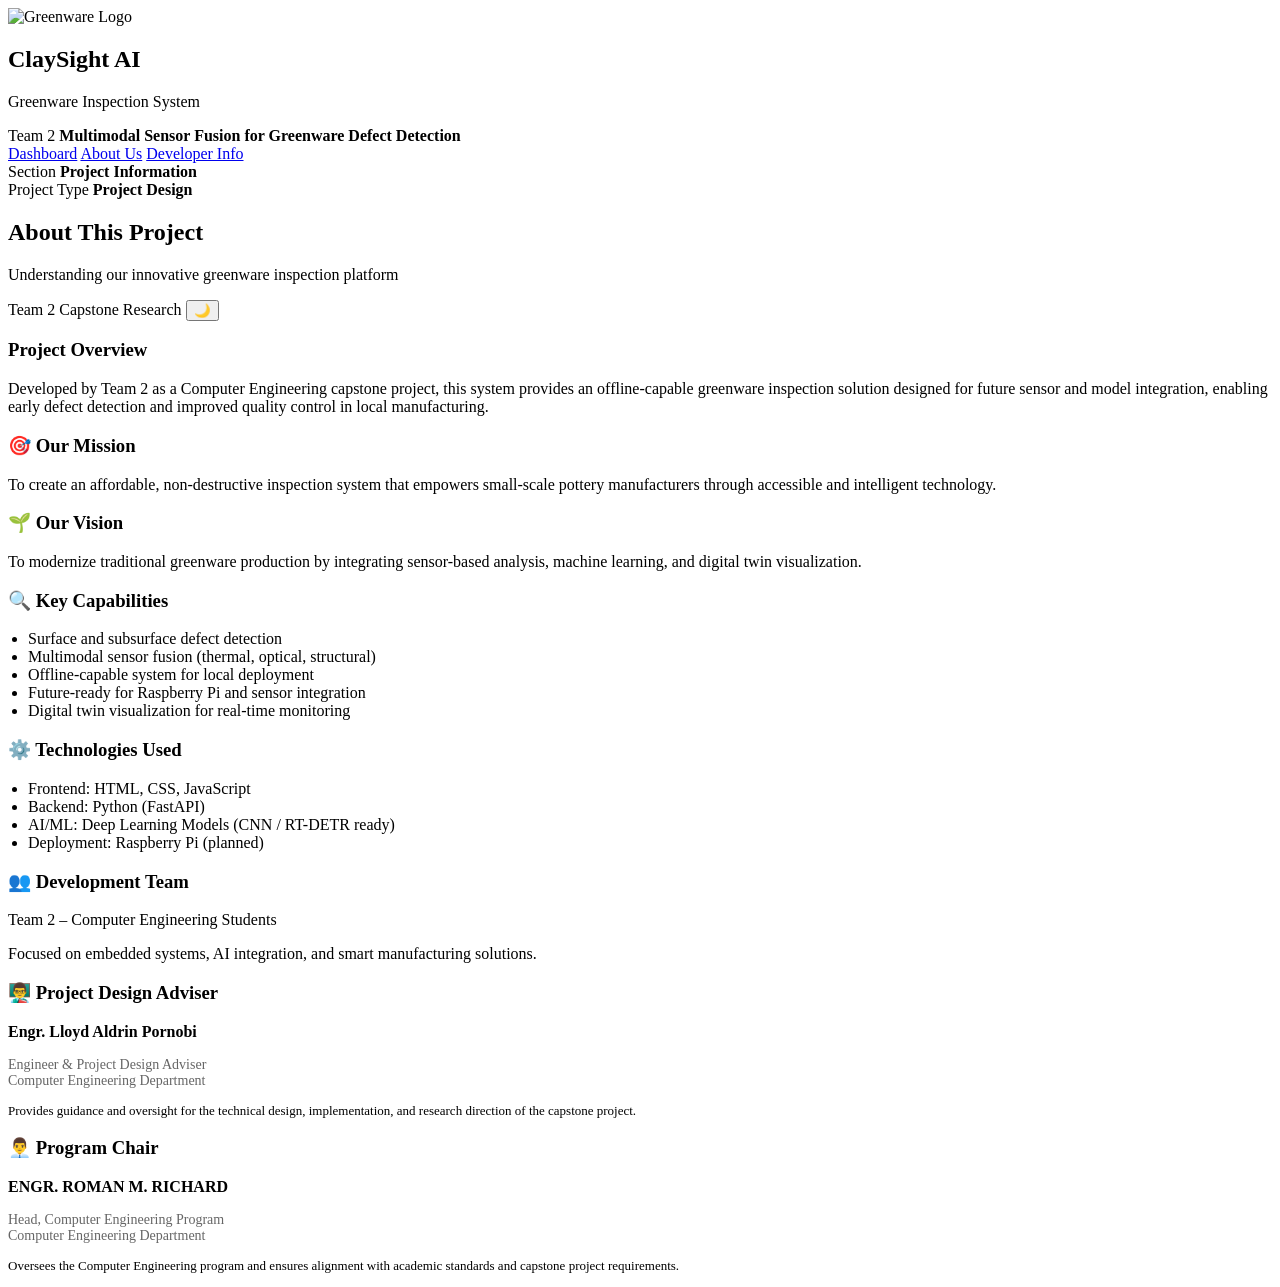
==== frontend/aboutus.html @ 5c3c6d25 "Initial commit" ====
<!DOCTYPE html>
<html lang="en">
<head>
  <meta charset="UTF-8" />
  <meta name="viewport" content="width=1024, height=600, initial-scale=1.0" />
  <title>About Us | ClaySight AI</title>
  <link rel="stylesheet" href="/assets/styles.css" />
  <script>
    (function() {
      const saved = localStorage.getItem('claysight-theme');
      const theme = (saved === 'dark' || saved === 'light') ? saved : (window.matchMedia('(prefers-color-scheme: dark)').matches ? 'dark' : 'light');
      document.documentElement.classList.add(`theme-${theme}`);
    })();
  </script>
  <script src="/config.js"></script>
  <script src="/assets/app.js" defer></script>
</head>
<body>
  <div class="app-shell">
    <aside class="sidebar">
      <div class="brand">
        <div class="logo-mark">
          <img src="/assets/img/logo.png" alt="Greenware Logo" />
        </div>
        <div class="brand-text">
          <h1>ClaySight AI</h1>
          <p>Greenware Inspection System</p>
        </div>
      </div>

      <div class="project-title-box">
        <span class="eyebrow">Team 2</span>
        <strong>Multimodal Sensor Fusion for Greenware Defect Detection</strong>
      </div>

      <nav class="nav-menu">
        <a href="/" class="nav-link">Dashboard</a>
        <a href="/aboutus.html" class="nav-link active">About Us</a>
        <a href="/developer.html" class="nav-link">Developer Info</a>
      </nav>

      <div class="status-box">
        <span>Section</span>
        <strong>Project Information</strong>
      </div>

      <div class="status-box">
        <span>Project Type</span>
        <strong>Project Design</strong>
      </div>
    </aside>

    <main class="content">
      <header class="hero card">
        <div>
          <h2>About This Project</h2>
          <p>Understanding our innovative greenware inspection platform</p>
        </div>
        <div class="hero-badges">
          <span class="pill neutral">Team 2</span>
          <span class="pill idle">Capstone Research</span>
          <button id="themeToggle" class="btn tertiary theme-toggle" type="button" title="Toggle dark/light mode">🌙</button>
        </div>
      </header>

      <section class="card">
        <div class="card-head"><h3>Project Overview</h3></div>
        <p>
          Developed by Team 2 as a Computer Engineering capstone project, this system provides an offline-capable greenware inspection solution designed for future sensor and model integration, enabling early defect detection and improved quality control in local manufacturing.
        </p>
      </section>

      <section class="two-col">
        <article class="card">
          <div class="card-head"><h3>🎯 Our Mission</h3></div>
          <p>
            To create an affordable, non-destructive inspection system that empowers small-scale pottery manufacturers through accessible and intelligent technology.
          </p>
        </article>

        <article class="card">
          <div class="card-head"><h3>🌱 Our Vision</h3></div>
          <p>
            To modernize traditional greenware production by integrating sensor-based analysis, machine learning, and digital twin visualization.
          </p>
        </article>
      </section>

      <section class="card">
        <div class="card-head"><h3>🔍 Key Capabilities</h3></div>
        <ul style="margin: 16px 0; padding-left: 20px;">
          <li>Surface and subsurface defect detection</li>
          <li>Multimodal sensor fusion (thermal, optical, structural)</li>
          <li>Offline-capable system for local deployment</li>
          <li>Future-ready for Raspberry Pi and sensor integration</li>
          <li>Digital twin visualization for real-time monitoring</li>
        </ul>
      </section>

      <section class="card">
        <div class="card-head"><h3>⚙️ Technologies Used</h3></div>
        <ul style="margin: 16px 0; padding-left: 20px;">
          <li>Frontend: HTML, CSS, JavaScript</li>
          <li>Backend: Python (FastAPI)</li>
          <li>AI/ML: Deep Learning Models (CNN / RT-DETR ready)</li>
          <li>Deployment: Raspberry Pi (planned)</li>
        </ul>
      </section>

      <section class="card">
        <div class="card-head"><h3>👥 Development Team</h3></div>
        <p>
          Team 2 – Computer Engineering Students
        </p>
        <p style="margin-top: 12px;">
          Focused on embedded systems, AI integration, and smart manufacturing solutions.
        </p>
      </section>

      <section class="two-col">
        <article class="card">
          <div class="card-head"><h3>👨‍🏫 Project Design Adviser</h3></div>
          <p><strong>Engr. Lloyd Aldrin Pornobi</strong></p>
          <p style="margin-top: 8px; font-size: 14px; color: #666;">
            Engineer & Project Design Adviser<br/>
            Computer Engineering Department
          </p>
          <p style="margin-top: 12px; font-size: 13px;">
            Provides guidance and oversight for the technical design, implementation, and research direction of the capstone project.
          </p>
        </article>

        <article class="card">
          <div class="card-head"><h3>👨‍💼 Program Chair</h3></div>
          <p><strong>ENGR. ROMAN M. RICHARD</strong></p>
          <p style="margin-top: 8px; font-size: 14px; color: #666;">
            Head, Computer Engineering Program<br/>
            Computer Engineering Department
          </p>
          <p style="margin-top: 12px; font-size: 13px;">
            Oversees the Computer Engineering program and ensures alignment with academic standards and capstone project requirements.
          </p>
        </article>
      </section>
    </main>
  </div>
</body>
</html>
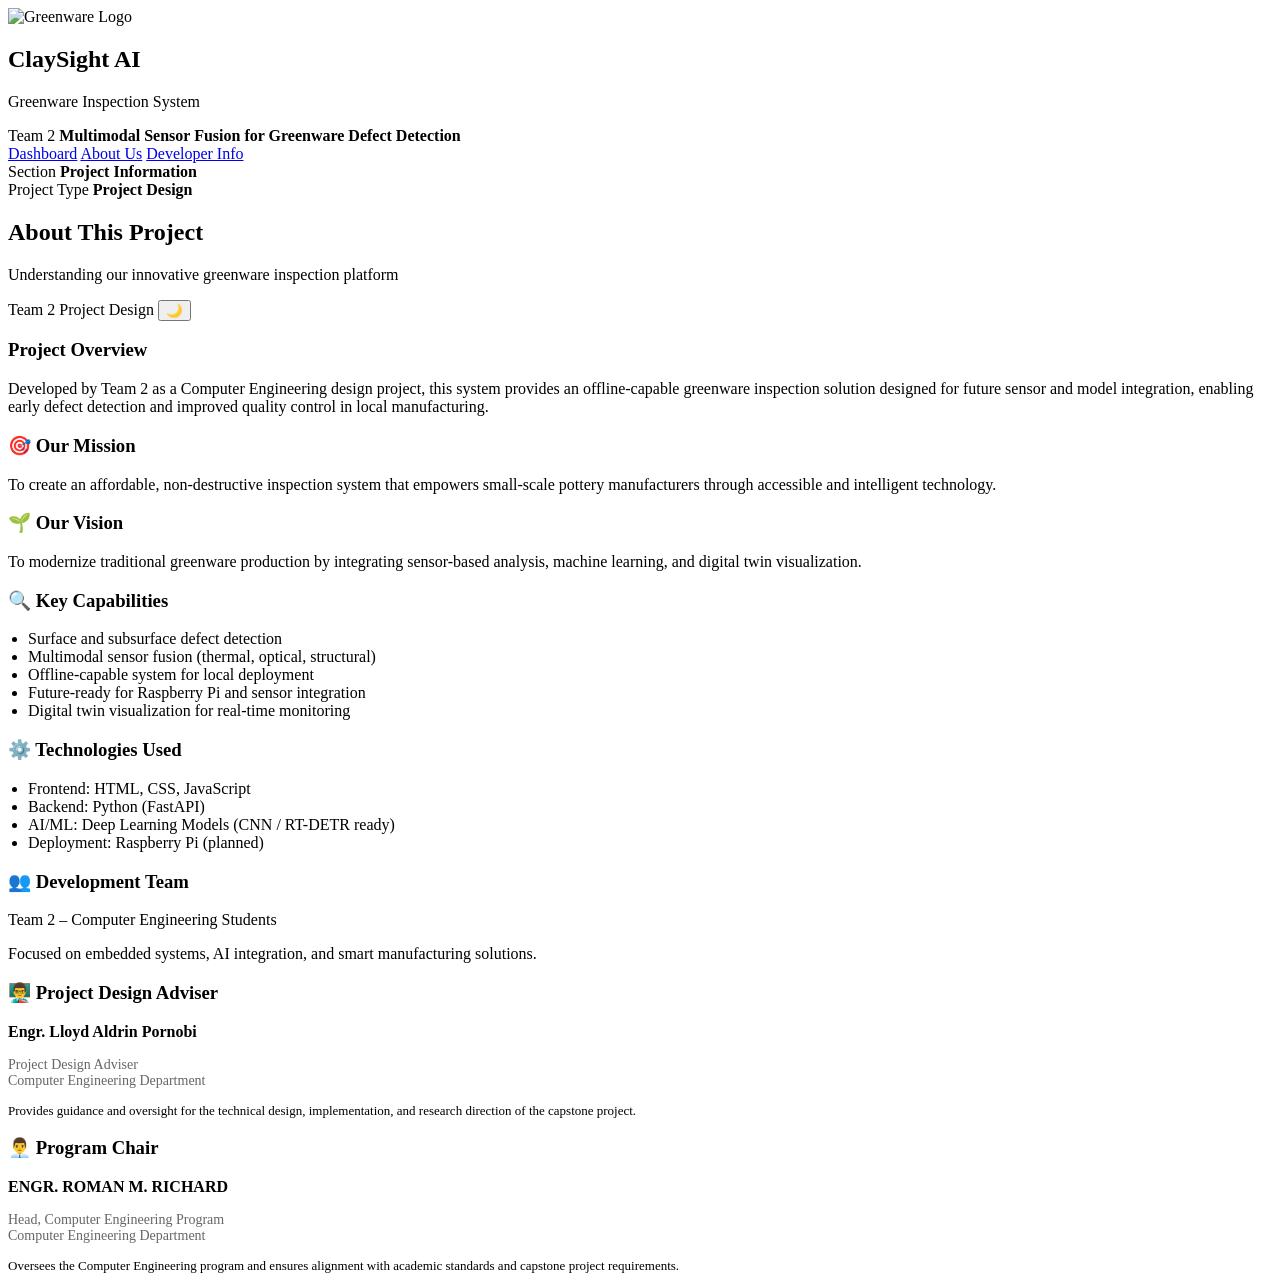
==== commit 25125a52: "Update: changes in UI" ====
--- a/frontend/aboutus.html
+++ b/frontend/aboutus.html
@@ -2,7 +2,7 @@
 <html lang="en">
 <head>
   <meta charset="UTF-8" />
-  <meta name="viewport" content="width=1024, height=600, initial-scale=1.0" />
+  <meta name="viewport" content="width=device-width, initial-scale=1.0" />
   <title>About Us | ClaySight AI</title>
   <link rel="stylesheet" href="/assets/styles.css" />
   <script>
@@ -58,7 +58,7 @@
         </div>
         <div class="hero-badges">
           <span class="pill neutral">Team 2</span>
-          <span class="pill idle">Capstone Research</span>
+          <span class="pill idle">Project Design</span>
           <button id="themeToggle" class="btn tertiary theme-toggle" type="button" title="Toggle dark/light mode">🌙</button>
         </div>
       </header>
@@ -66,7 +66,7 @@
       <section class="card">
         <div class="card-head"><h3>Project Overview</h3></div>
         <p>
-          Developed by Team 2 as a Computer Engineering capstone project, this system provides an offline-capable greenware inspection solution designed for future sensor and model integration, enabling early defect detection and improved quality control in local manufacturing.
+          Developed by Team 2 as a Computer Engineering design project, this system provides an offline-capable greenware inspection solution designed for future sensor and model integration, enabling early defect detection and improved quality control in local manufacturing.
         </p>
       </section>
 
@@ -122,7 +122,7 @@
           <div class="card-head"><h3>👨‍🏫 Project Design Adviser</h3></div>
           <p><strong>Engr. Lloyd Aldrin Pornobi</strong></p>
           <p style="margin-top: 8px; font-size: 14px; color: #666;">
-            Engineer & Project Design Adviser<br/>
+            Project Design Adviser<br/>
             Computer Engineering Department
           </p>
           <p style="margin-top: 12px; font-size: 13px;">
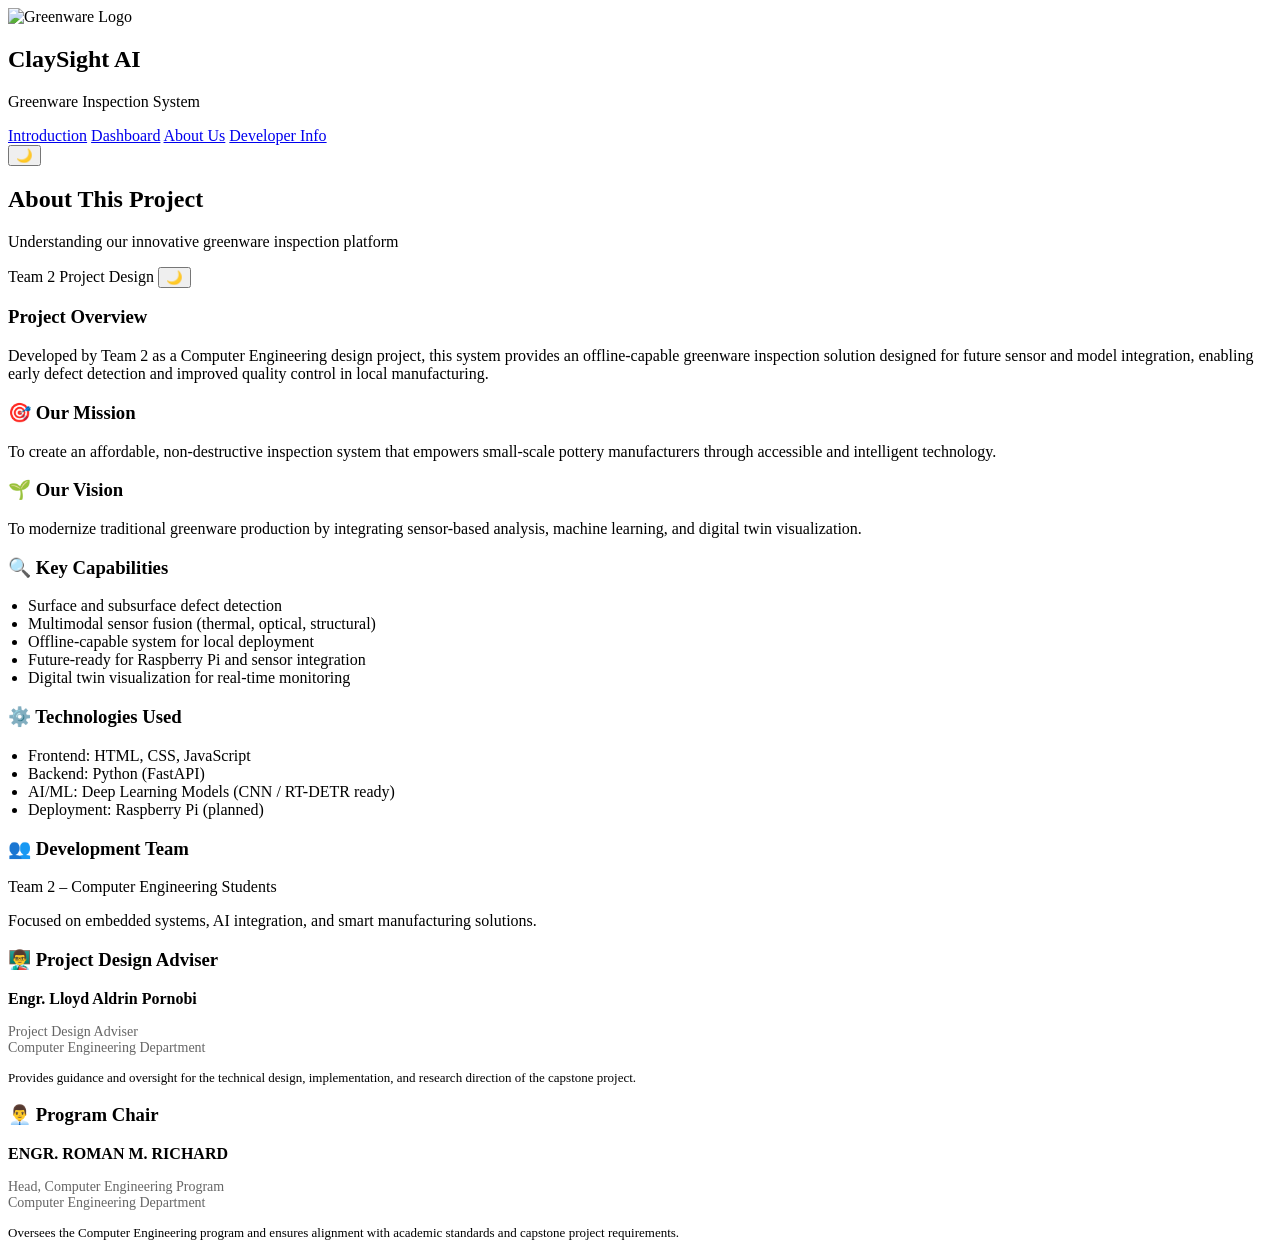
==== commit 4ca2ab73: "Updates" ====
--- a/frontend/aboutus.html
+++ b/frontend/aboutus.html
@@ -17,38 +17,33 @@
 </head>
 <body>
   <div class="app-shell">
-    <aside class="sidebar">
-      <div class="brand">
-        <div class="logo-mark">
-          <img src="/assets/img/logo.png" alt="Greenware Logo" />
-        </div>
-        <div class="brand-text">
-          <h1>ClaySight AI</h1>
-          <p>Greenware Inspection System</p>
+    <!-- Top Navbar -->
+    <nav class="topbar">
+      <div class="topbar-left">
+        <div class="brand-horizontal">
+          <div class="logo-mark">
+            <img src="/assets/img/logo.png" alt="Greenware Logo" />
+          </div>
+          <div class="brand-text-horizontal">
+            <h1>ClaySight AI</h1>
+            <p>Greenware Inspection System</p>
+          </div>
         </div>
       </div>
 
-      <div class="project-title-box">
-        <span class="eyebrow">Team 2</span>
-        <strong>Multimodal Sensor Fusion for Greenware Defect Detection</strong>
+      <div class="topbar-center">
+        <nav class="nav-menu-horizontal">
+          <a href="/intro.html" class="nav-link">Introduction</a>
+          <a href="/dashboard.html" class="nav-link">Dashboard</a>
+          <a href="/aboutus.html" class="nav-link active">About Us</a>
+          <a href="/developer.html" class="nav-link">Developer Info</a>
+        </nav>
       </div>
 
-      <nav class="nav-menu">
-        <a href="/" class="nav-link">Dashboard</a>
-        <a href="/aboutus.html" class="nav-link active">About Us</a>
-        <a href="/developer.html" class="nav-link">Developer Info</a>
-      </nav>
-
-      <div class="status-box">
-        <span>Section</span>
-        <strong>Project Information</strong>
+      <div class="topbar-right">
+        <button id="themeToggle" class="btn tertiary theme-toggle" type="button" title="Toggle dark/light mode">🌙</button>
       </div>
-
-      <div class="status-box">
-        <span>Project Type</span>
-        <strong>Project Design</strong>
-      </div>
-    </aside>
+    </nav>
 
     <main class="content">
       <header class="hero card">
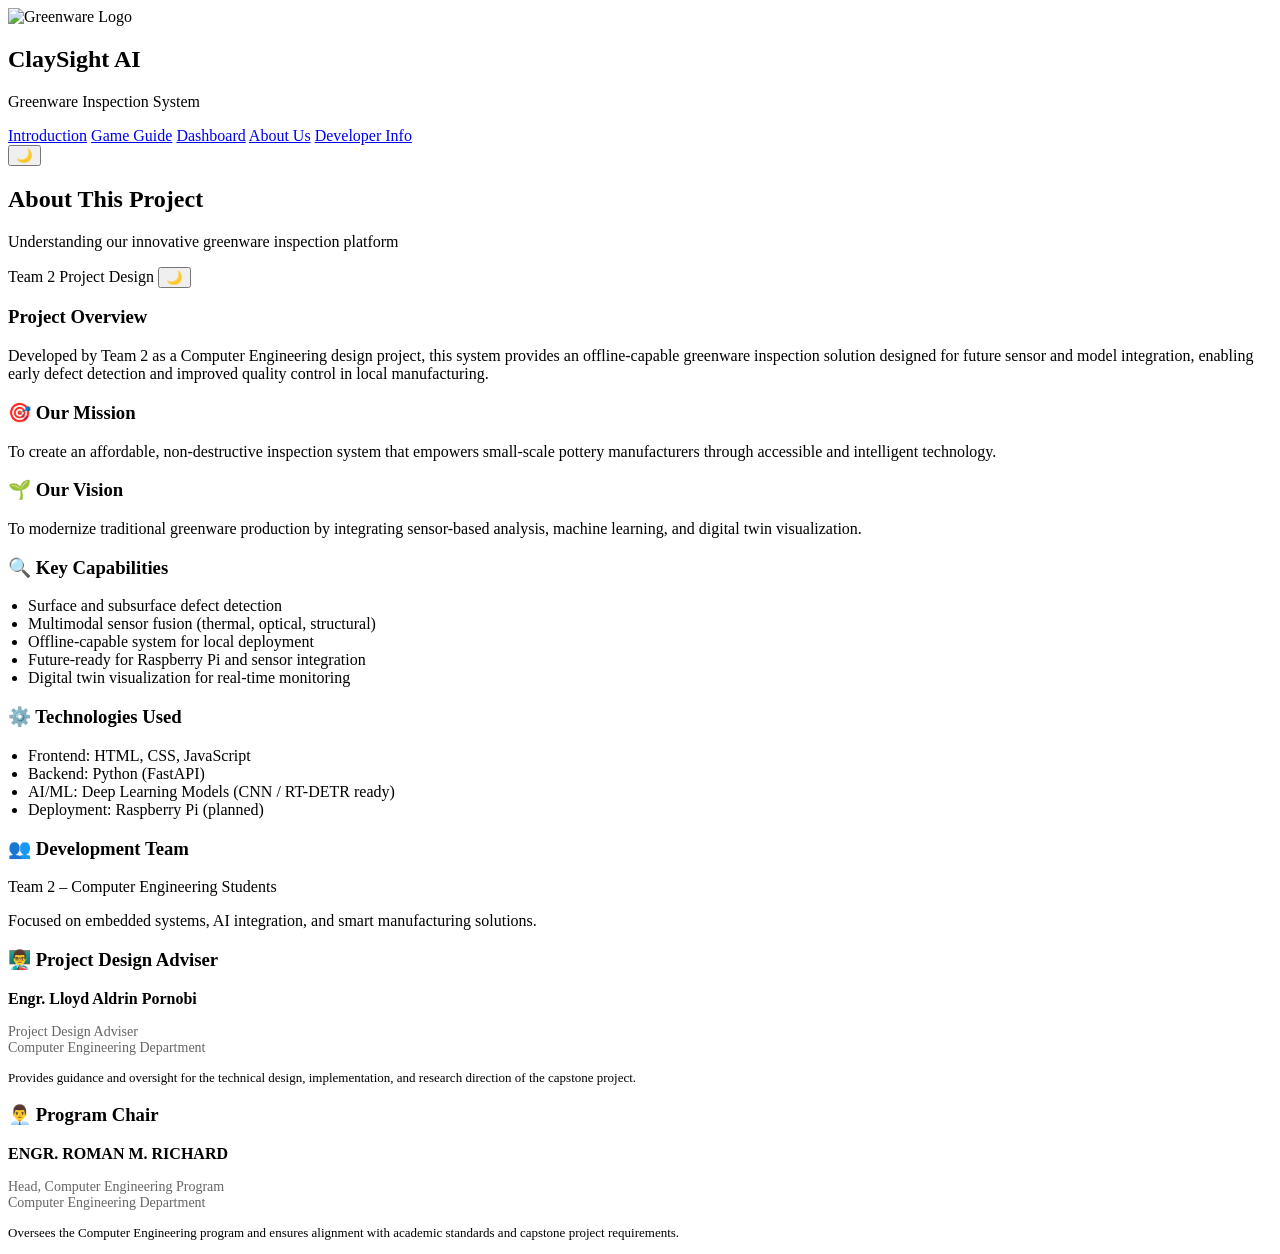
==== commit cf7b96a4: "Updates" ====
--- a/frontend/aboutus.html
+++ b/frontend/aboutus.html
@@ -34,6 +34,7 @@
       <div class="topbar-center">
         <nav class="nav-menu-horizontal">
           <a href="/intro.html" class="nav-link">Introduction</a>
+          <a href="/game-guide.html" class="nav-link">Game Guide</a>
           <a href="/dashboard.html" class="nav-link">Dashboard</a>
           <a href="/aboutus.html" class="nav-link active">About Us</a>
           <a href="/developer.html" class="nav-link">Developer Info</a>
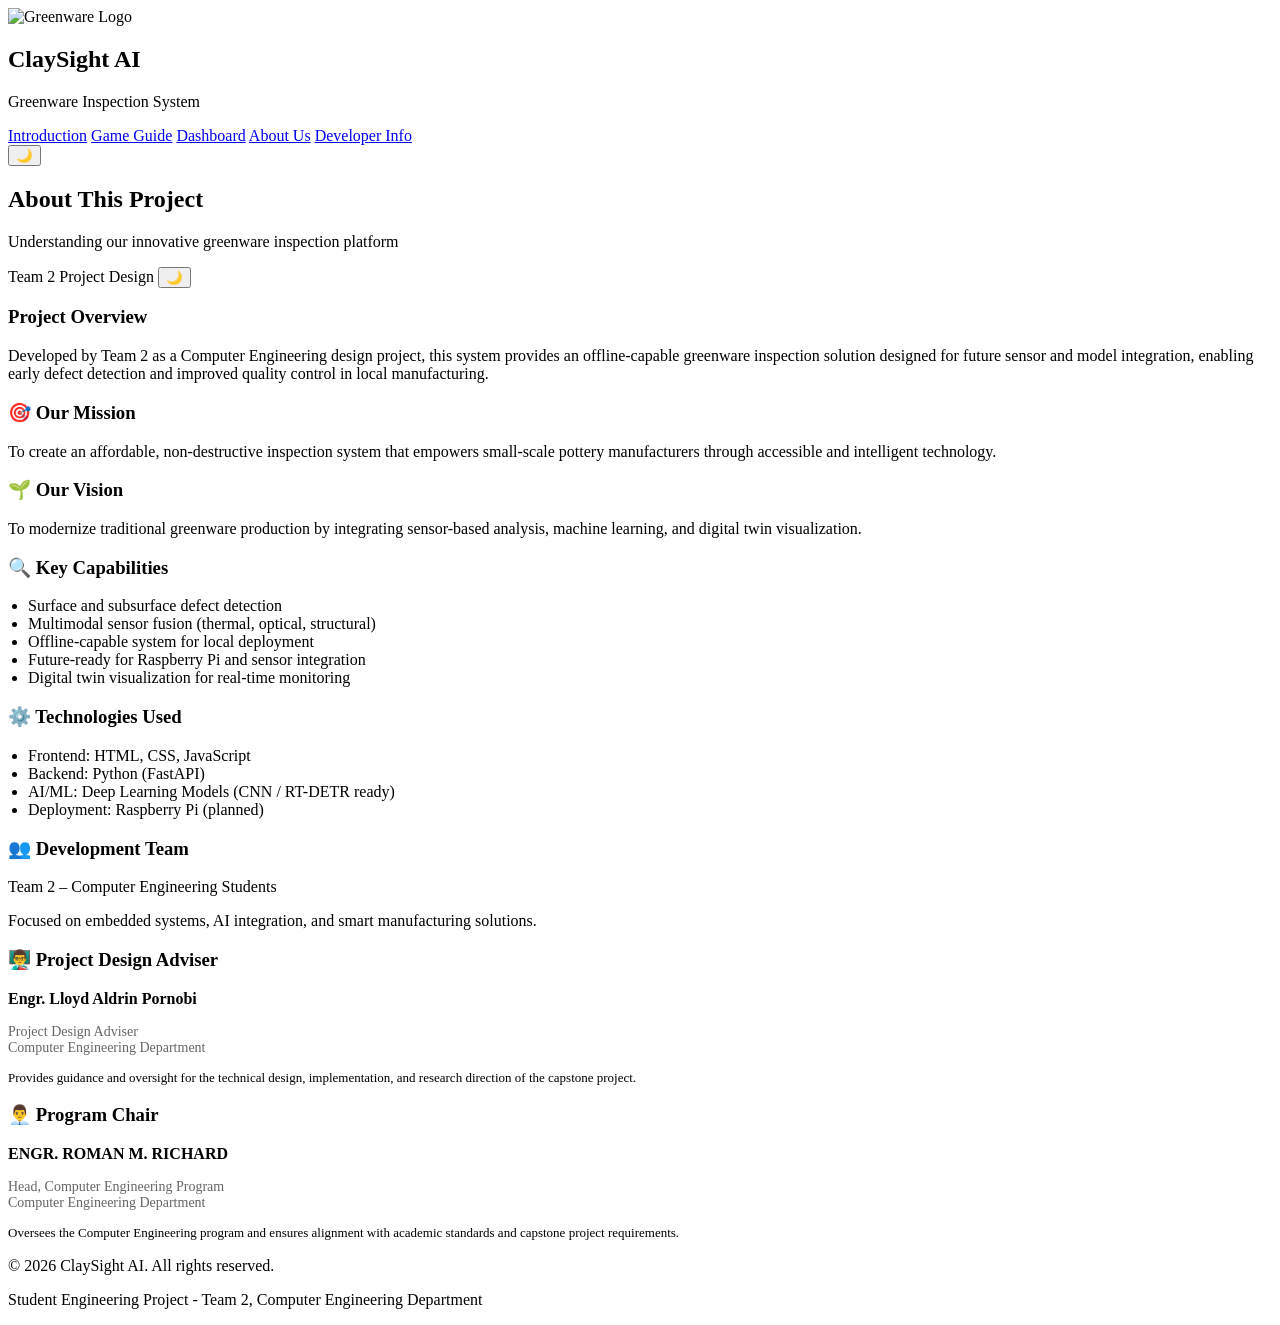
==== commit a7812497: "Updates" ====
--- a/frontend/aboutus.html
+++ b/frontend/aboutus.html
@@ -139,6 +139,14 @@
         </article>
       </section>
     </main>
+
+    <!-- Copyright Footer -->
+    <footer class="copyright-footer card">
+      <div class="copyright-content">
+        <p>&copy; 2026 ClaySight AI. All rights reserved.</p>
+        <p class="copyright-info">Student Engineering Project - Team 2, Computer Engineering Department</p>
+      </div>
+    </footer>
   </div>
 </body>
 </html>
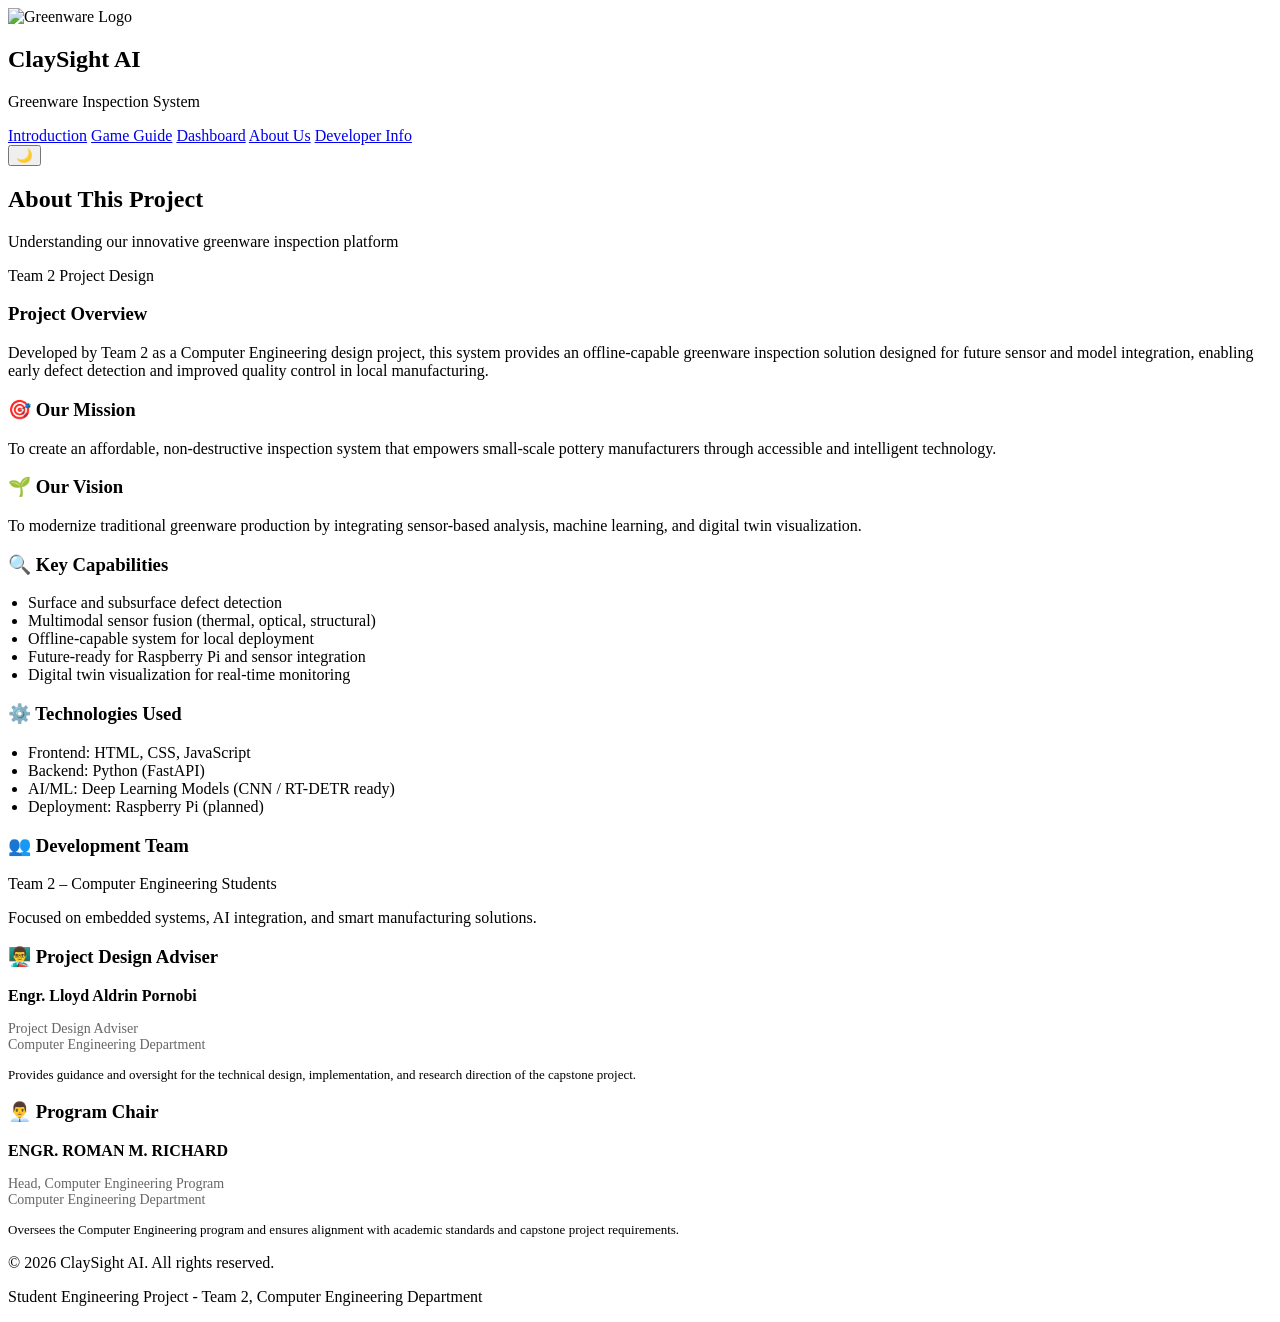
==== commit 88c3a7dd: "Updates" ====
--- a/frontend/aboutus.html
+++ b/frontend/aboutus.html
@@ -55,7 +55,6 @@
         <div class="hero-badges">
           <span class="pill neutral">Team 2</span>
           <span class="pill idle">Project Design</span>
-          <button id="themeToggle" class="btn tertiary theme-toggle" type="button" title="Toggle dark/light mode">🌙</button>
         </div>
       </header>
 
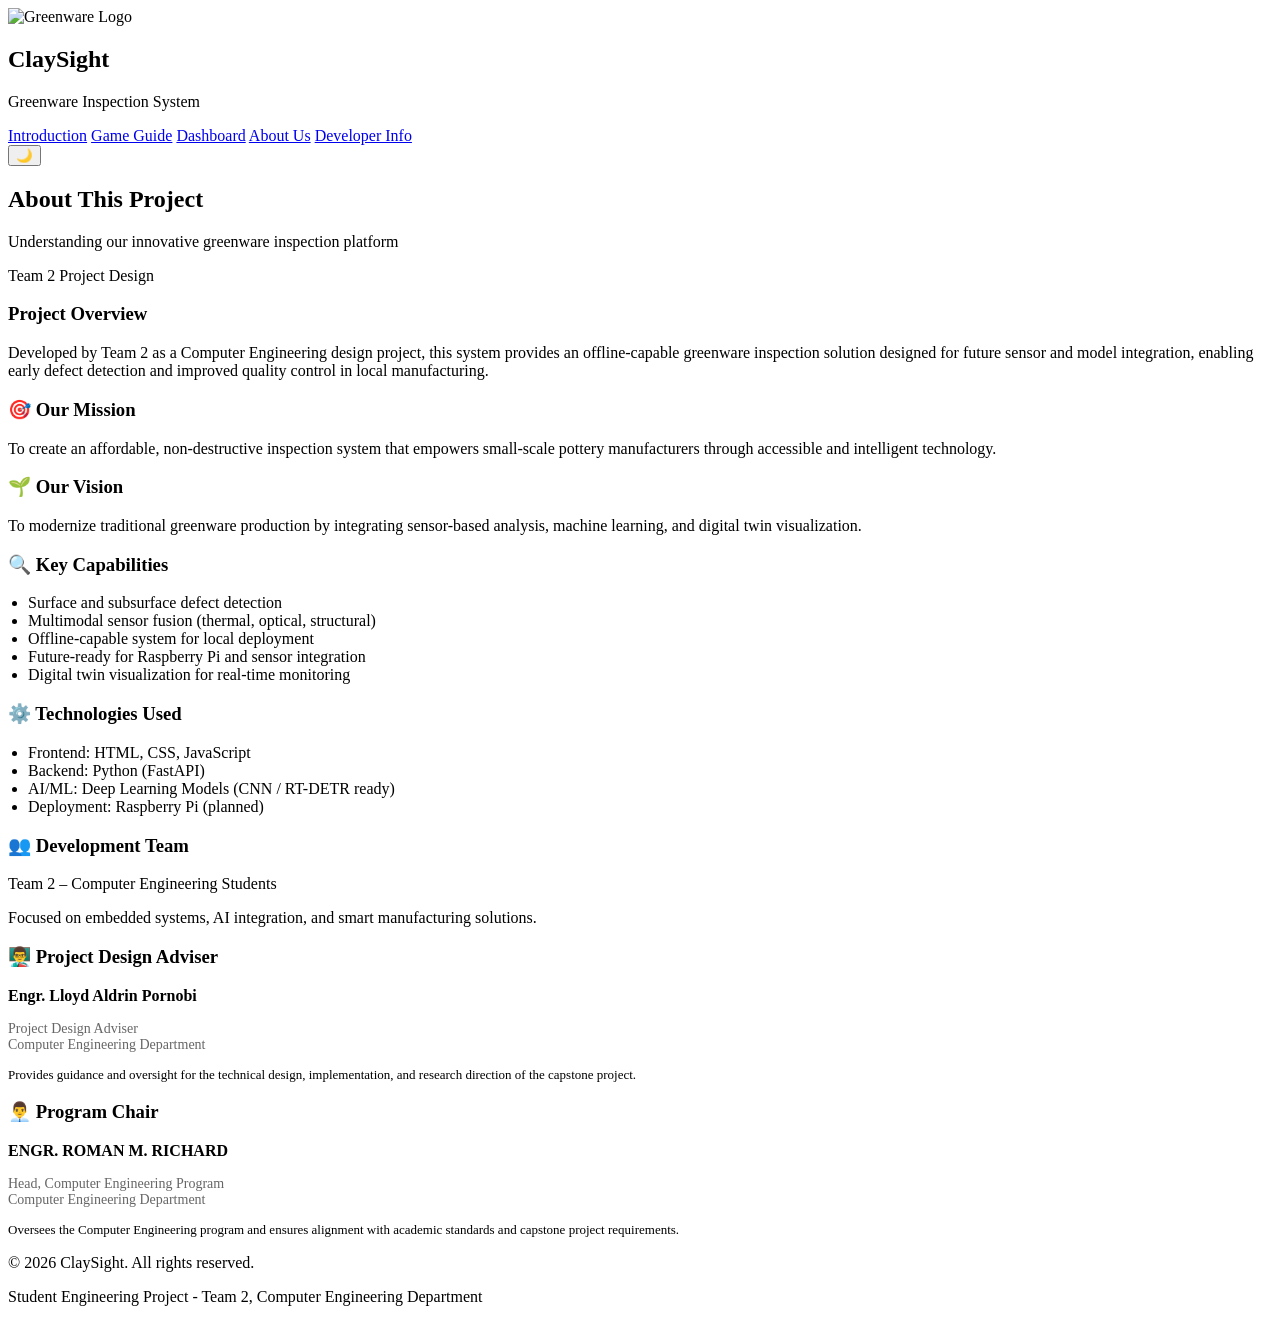
==== commit bd2a3685: "Updates" ====
--- a/frontend/aboutus.html
+++ b/frontend/aboutus.html
@@ -3,7 +3,7 @@
 <head>
   <meta charset="UTF-8" />
   <meta name="viewport" content="width=device-width, initial-scale=1.0" />
-  <title>About Us | ClaySight AI</title>
+  <title>About Us | ClaySight</title>
   <link rel="stylesheet" href="/assets/styles.css" />
   <script>
     (function() {
@@ -25,7 +25,7 @@
             <img src="/assets/img/logo.png" alt="Greenware Logo" />
           </div>
           <div class="brand-text-horizontal">
-            <h1>ClaySight AI</h1>
+            <h1>ClaySight</h1>
             <p>Greenware Inspection System</p>
           </div>
         </div>
@@ -142,7 +142,7 @@
     <!-- Copyright Footer -->
     <footer class="copyright-footer card">
       <div class="copyright-content">
-        <p>&copy; 2026 ClaySight AI. All rights reserved.</p>
+        <p>&copy; 2026 ClaySight. All rights reserved.</p>
         <p class="copyright-info">Student Engineering Project - Team 2, Computer Engineering Department</p>
       </div>
     </footer>
